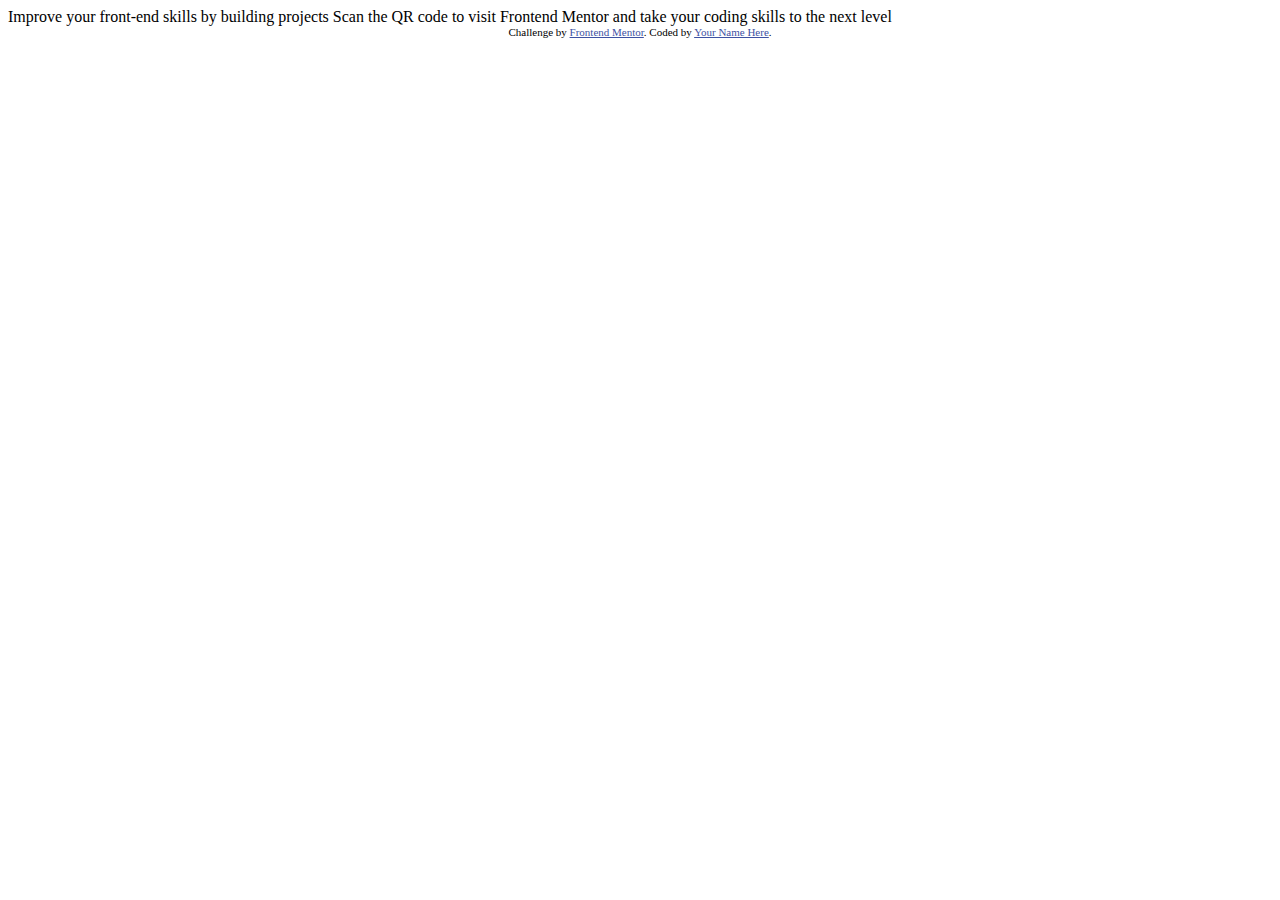
==== index.html @ a9fa3f6e "Initial commit" ====
<!DOCTYPE html>
<html lang="en">
<head>
  <meta charset="UTF-8">
  <meta name="viewport" content="width=device-width, initial-scale=1.0"> <!-- displays site properly based on user's device -->

  <link rel="icon" type="image/png" sizes="32x32" href="./images/favicon-32x32.png">
  
  <title>Frontend Mentor | QR code component</title>

  <!-- Feel free to remove these styles or customise in your own stylesheet 👍 -->
  <style>
    .attribution { font-size: 11px; text-align: center; }
    .attribution a { color: hsl(228, 45%, 44%); }
  </style>
</head>
<body>

  Improve your front-end skills by building projects

  Scan the QR code to visit Frontend Mentor and take your coding skills to the next level
  
  <div class="attribution">
    Challenge by <a href="https://www.frontendmentor.io?ref=challenge" target="_blank">Frontend Mentor</a>. 
    Coded by <a href="#">Your Name Here</a>.
  </div>
</body>
</html>
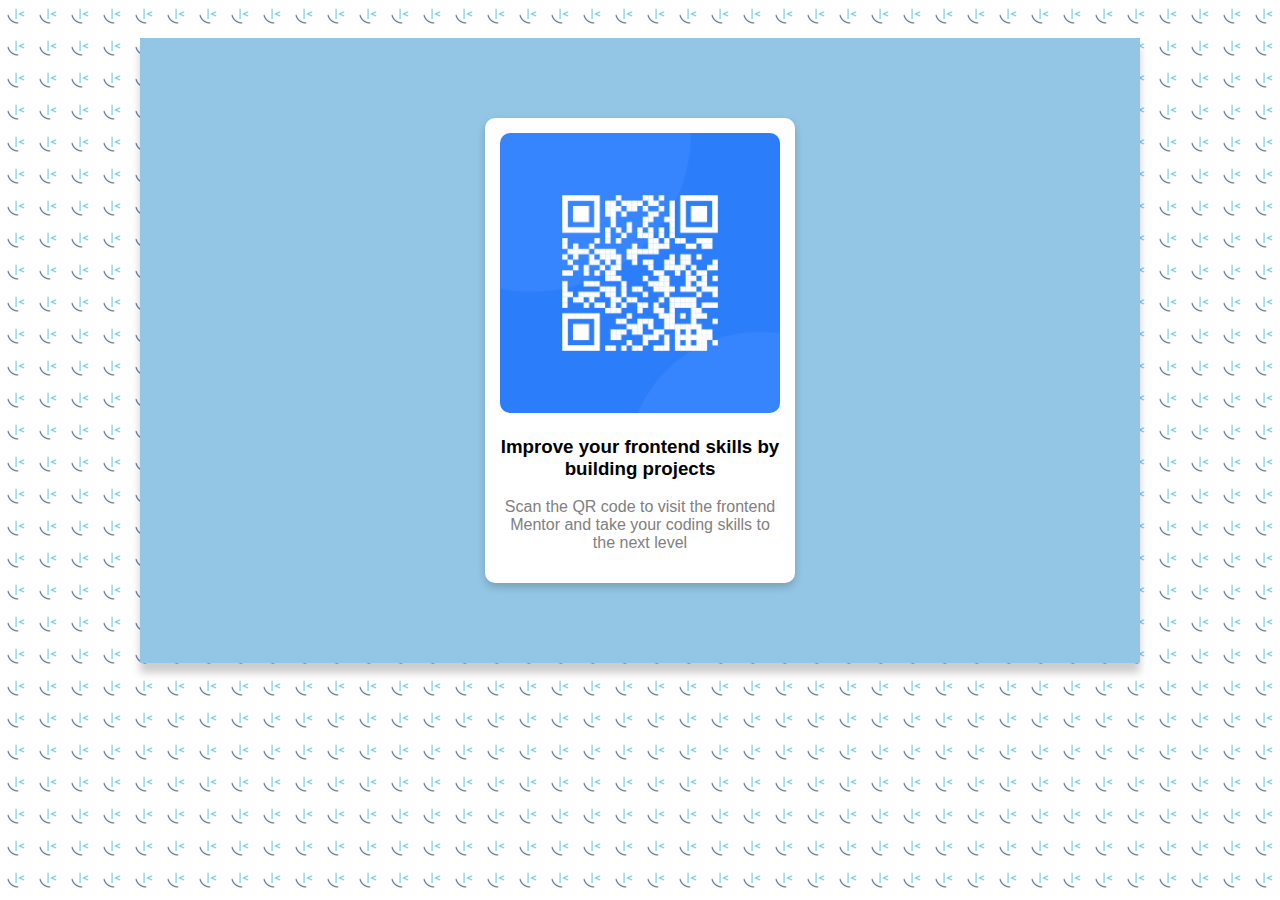
==== commit 06c1b2af: "added html" ====
--- a/index.html
+++ b/index.html
@@ -5,7 +5,7 @@
   <meta name="viewport" content="width=device-width, initial-scale=1.0"> <!-- displays site properly based on user's device -->
 
   <link rel="icon" type="image/png" sizes="32x32" href="./images/favicon-32x32.png">
-  
+  <link rel="stylesheet" type="text/css" href="./qr.css">
   <title>Frontend Mentor | QR code component</title>
 
   <!-- Feel free to remove these styles or customise in your own stylesheet 👍 -->
@@ -15,14 +15,12 @@
   </style>
 </head>
 <body>
-
-  Improve your front-end skills by building projects
-
-  Scan the QR code to visit Frontend Mentor and take your coding skills to the next level
-  
-  <div class="attribution">
-    Challenge by <a href="https://www.frontendmentor.io?ref=challenge" target="_blank">Frontend Mentor</a>. 
-    Coded by <a href="#">Your Name Here</a>.
-  </div>
+  <div class="container-fluid">
+    <div class="card">
+        <img src="../images/image-qr-code.png" alt="qr-image" style="width:100%" class="card-img">
+        <h3>Improve your frontend skills by building projects</h3>
+        <p class="paragraph-text">Scan the QR code to visit the frontend Mentor and take your coding skills to the next level</p>
+      </div>
+</div>
 </body>
 </html>--- a/qr.css
+++ b/qr.css
@@ -0,0 +1,32 @@
+.card {
+    box-shadow: 0 4px 8px 0 rgba(0, 0, 0, 0.2);
+    max-width: 280px;
+    margin: auto;
+    text-align: center;
+    font-family: arial;
+    padding: 15px;
+    border-radius: 10px;
+    background-color: white;
+  }
+
+  .card-img {
+    border-radius: 10px;
+  }
+
+  .paragraph-text {
+    color:grey;
+    font-family:'Segoe UI', Tahoma, Geneva, Verdana, sans-serif
+  }
+
+  .container-fluid {
+    box-shadow: 0 10px 8px 0 rgba(0, 0, 0, 0.2);
+    max-width: 1000px;
+    padding: 80px 0px 80px 0px ;
+    margin: auto;
+    background-color: rgb(147, 198, 229);
+  }
+
+  body {
+    background-image: url(../images/favicon-32x32.png);
+    padding: 30px;
+  }